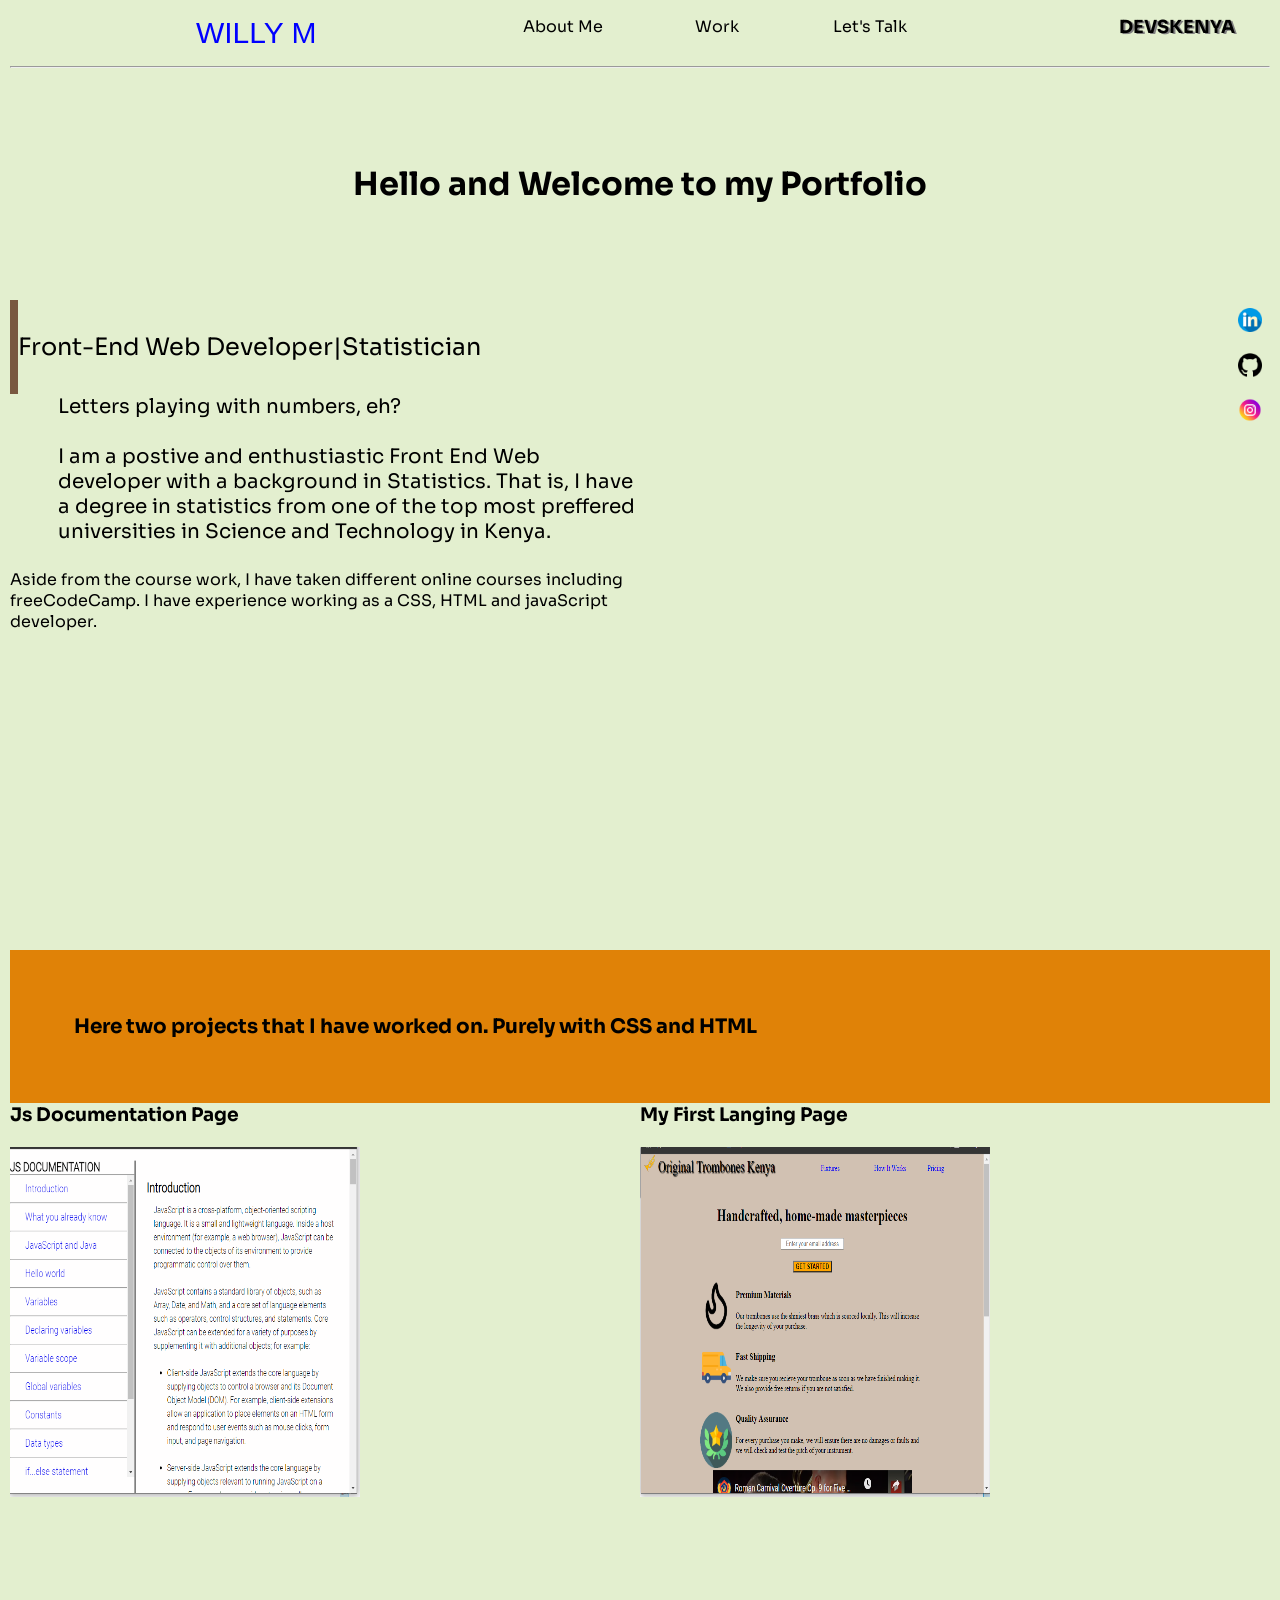
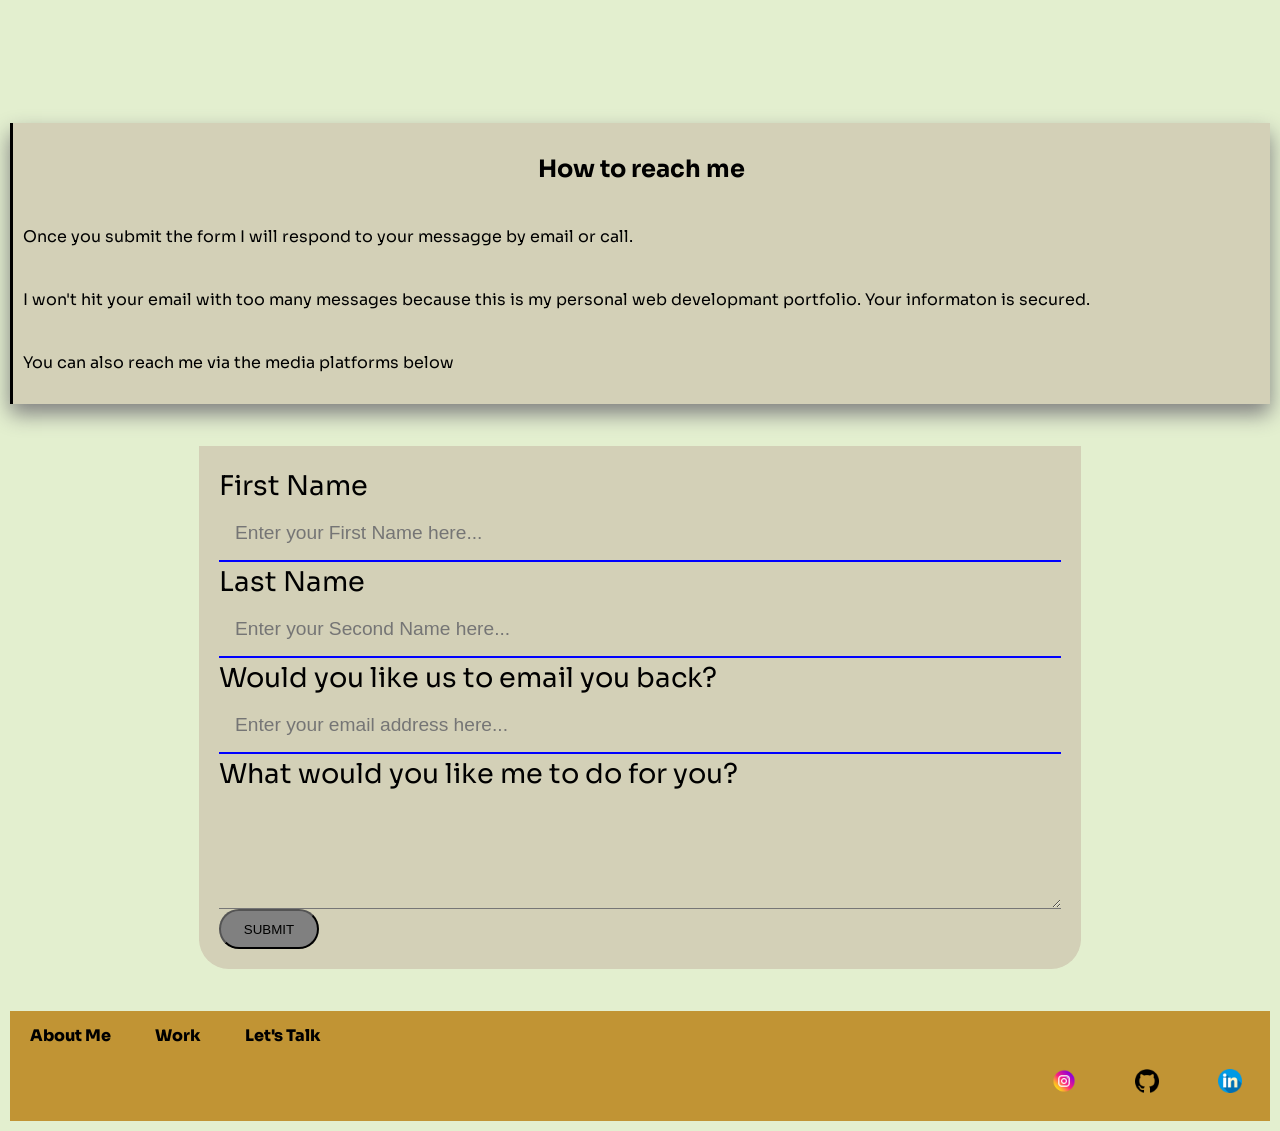
==== index.html @ 93f7175e "changed the margin of #pro" ====
<!DOCTYPE html>
<html lang="en">
<head>
    <meta charset="UTF-8">
    <meta http-equiv="X-UA-Compatible" content="IE=edge">
    <meta name="viewport" content="width=device-width, initial-scale=1.0">
    <title>Personal Portfolio</title>
    <link rel="stylesheet" href="stylind.css">
    <link rel="preconnect" href="https://fonts.googleapis.com">
<link rel="preconnect" href="https://fonts.gstatic.com" crossorigin>
<link href="https://fonts.googleapis.com/css2?family=Sora:wght@200&display=swap" rel="stylesheet">
</head>
<body>
    <div id="main-doc">
        <div id="welcome-section">
        <div id="header">
            <div id="header1">WILLY M</div>
           
            <a href="#welcome" id="header2" >About Me</a>
            <a href="#works" id="header3">Work</a>
            <a href="#letUsTalk" id="header4">Let's Talk</a>
           
            <div id="header5">DEVSKENYA</div>
        </div>
        <hr>
        <div  id="welcome">
        <h1>Hello and Welcome to my Portfolio</h1>    
        </div>

        <div id="container">
            <div id="aboutMe">
                <p id="name">Front-End Web Developer|Statistician</p>
                <p id="me">Letters playing with numbers, eh? <br> <br>
                I am a postive and enthustiastic Front End Web developer with a background in Statistics. That is, I have a degree in statistics from one of the top most preffered universities in Science and Technology in Kenya.

                <br>
                <br>
                   <p>Aside from the course work, I have taken different online courses including freeCodeCamp. I have experience working as a CSS, HTML and javaScript developer.</p>
                </p>
            </div>
            <div id="contactsEmojis" dir="rtl">
                <a href="www.linkedin.com/in/willy-devskenya-b18477226" target="_blank">
                    <img src="linkedin.png" alt="">
                </a>
                
                <br>
                <a href="https://github.com/willyChrisKe/porfolio" target="_blank">
                    <img src="github-logo.png" alt="">
                </a>
                <br>
                <a href="https://www.instagram.com/will.ycris/" target="_blank">
                    <img src="instagram.png" alt="">
                </a>
            </div>
        </div>
    </div>
    
    <div id="works">
        <p style="background-color: rgb(224, 130, 7);"
        id="pro">Here two projects that I have worked on. Purely with CSS and HTML</p>
        <div id="projects">
            <div id="project1">
                <h3 id="project-tile">Js Documentation Page</h3>
                <br>
                <a href="https://codepen.io/Chriske/pen/OJxyEEy">
                    <img src="documentation.png" alt="">
                </a>
            </div>
            <div id="project2">
                <h3 id="project-tile">My First Langing Page</h3>
                <br>
                <a href="https://codepen.io/Chriske/pen/dyVozqj">
                    <img src="landing.png" alt="">
                </a>
            </div>
            
        </div>
        <br>
        <!--Form inputs-->
        <div class="contactUs">

            <div id="what">
                <h2 style="text-align: center;">How to reach me</h2>
                <p>
                    Once you submit the form I will respond to your messagge by email or call. <br> <br>
                    I won't hit your email with too many messages because this is my personal web developmant portfolio. Your informaton is secured. <br> <br>
                    You can also reach me via the media platforms below
                </p>
            </div>
            
        </div>

        <br> <br>
        <div id="formpart">
            <form action="https://formsubmit.co/willykitheka2018@gmail.com" method="POST">
               <label for="name">
                   First Name
                <input type="text" id="fname" name="First-name" placeholder="Enter your First Name here..." required> 
               </label>
               <label for="lname">Last Name
                 <input type="text" id="lname" name="Second-Name" placeholder="Enter your Second Name here..." required>
               </label>
               <label for="email">
                   Would you like us to email you back?
                   <input type="email" name="Email" id="email" placeholder="Enter your email address here..." required> 
               </label>
               <label for="subject">
                <input type="hidden" id="subject" name="_subject" value="New Email!">
               </label>

               <label for="massage">
                   What would you like me to do for you?
                   <textarea name="Massage" id="massage" cols="30" rows="5" placeholder="Write your message here..." required>
                       
                   </textarea>
               </label>
               <label for="autoresponse">
                <input type="hidden" name="_autoresponse" value="I have received your email.
                
                I will respond back shortly.
                
                Thank you ">
               </label>
               <button type="submit">SUBMIT</button>
            </form>
        </div>
        <br> <br>
        <footer>
            <div>
                <a href="#welcome" id="header2">About Me</a>
                <a href="#works" id="header3">Work</a>
                <a href="#letUsTalk" id="header4">Let's Talk</a>
            </div>
            <div id="contactsEmoji" dir="rtl">
                <a href="www.linkedin.com/in/willy-devskenya-b18477226" target="_blank">
                    <img src="linkedin.png" alt="">
                </a>
            
                <a href="https://github.com/willyChrisKe/porfolio" target="_blank">
                    <img src="github-logo.png" alt="">
                </a>
                <a href="https://www.instagram.com/will.ycris/" target="">
                    <img src="instagram.png" alt="">
                </a>
            </div>
        </footer>
    </div>
</div>
</body>
</html>
---- stylind.css ----
*{
    box-sizing: border-box;
    margin: 0;
}
html body{
    background-color: #e3efcf;
    margin: 0px 10px;
    font-family: 'Sora', sans-serif;
}
#main-doc{
  background-color: #e3efcf;
}
#welcome-section{
    height: 100vh;
}
#header{
    display: grid;
    grid-template-columns: repeat(8,1fr);
    padding: 1rem;
    justify-items: center;
    font-size: 16px;
}
#header a{
    text-decoration: none;
    color: black;
}

/*Styling the links*/
 #header a:hover{
  font-size: 20px;
  border-bottom-style:solid;
  border-bottom-width: 5px;
  border-bottom-color: #42443e;
}


#header1{
    grid-column: 1/4;
    font-family: 'Roboto', sans-serif;
    color: blue;
    font-size: 30px;
}
#header2{
    grid-column: 4/5;
}

#header3{
    grid-column: 5/6;
}
#header4{
    grid-column: 6/7;
}
#header5{
    grid-column: 8/-1;
    text-shadow: 2px 1px gray;
    font-weight: bolder;
    font-size: large;
}
/*styling the main body part, this contains the image amd the description of myself*/
#container{
    display: grid;
    grid-template-columns: repeat(auto-fit, minmax(100px,1fr));
}

#welcome{
  font-weight: 800;
  text-align: center;
  padding: 6rem 0;
}

#name{
    font-size: x-large;
    padding: 2rem 0;
    border-left-style: solid;
    border-left-width: 0.5rem;
    border-left-color: rgb(121, 88, 64);
}

#me{
    font-size: 20px;
    padding-left: 3rem;
}

#contactsEmojis img{
    height: 40px;
    width: 40px;
    padding: 8px;
}
#pro{
    margin-top: 2rem;
}


#works > p{
  padding: 4rem;
  text-align: left;
  font-weight: 700;
  font-size: 20px;
  margin-top: 50px;
}

#projects{
    display: grid;
    grid-template-columns: repeat(auto-fit, minmax(300px, 1fr));
    margin-bottom: 200px;
    margin-left: 0px;
    padding-left: 0px;
}
#projects img{
   width: 350px;
   height: 350px;
}
 .contactUs{
     display: grid;
     grid-template-columns: repeat(auto-fit, minmax(280px,1fr));
     box-shadow: 0px 10px 20px gray;
     gap: 20px;
     background-color: #d3d0b7;
     white-space: pre-line;
 }
#what{
    padding: 10px;
    border-left: solid;
}
.contactUs > p{
  padding: 20px 0px;
  text-align: left;
}


form{
    display: flex;
    flex-direction: column;
    font-size: 1.7rem;
    line-height: 40px;
    width: 70%;
    margin: auto;
    background-color: #d3d0b7;
    border-bottom-left-radius: 30px;
    border-bottom-right-radius: 30px;
    padding: 20px;
}
form input{
    display: block;
    padding: 1rem;
    font-size: 1.2rem;
    border-style: none;
    border-bottom-style: solid;
    border-bottom-color: blue;
    background-color: transparent;
    color: blue;
    width: 100%;
}
form textarea{
    display: block;
    border-style: none;
    border-bottom-style: solid;
    background-color: transparent;
    width: 100%;
    font-size: 1.2rem;
}


#formpart button{
    background-color: gray;
    width: 100px;
    height: 40px;
    border-radius: 20px;

}



#contactsEmoji img{
    height: 40px;
    width: 40px;
    padding: 8px;
}



footer{
    height: auto;
    line-height: 50px;
    background-color: #c19434;
}
footer a:link{
    text-decoration: none;
    color:black;
    padding: 20px;
    font-weight: 900;
}
footer a:hover{
    background-color: #e3efcf;
    border-radius: 30px;
}

@media only screen and (max-width:800px){
    #contactsEmojis{
        display: none;
    }
    #welcome{
        font-size: 10px;
    }
    #projects{
        width: 50%;
         margin: auto;
     }
     #weclome-section{
         height: 100vh;
     }
  }


  /*small screens*/
  @media only screen and (max-width:500px){
    
    #main-doc{
        background-color: transparent;
      }
    #weclome-section{
        height: 100vh;
    }
    #header{
        display: flex;
        flex-flow: column;
        padding: 0;
        justify-items: center;
        font-size: 16px;
    }
    #header div{
        padding: 1rem;
    }
    #header div a{
        padding:10px 20px;
        float: right;
    }
    #contactsEmojis{
        display: none;
    }

    #works> p{
        padding: 0rem;
        font-weight: 700;
        font-size: 20px;
      }
      #welcome{
          padding: 2rem 0;
      }
      #header1{
          text-align: center;
      }
      #me{
        font-size: 16px;
        padding-left: 0;
        margin: 20px 0;
    }
    #projects{
       width: 50%;
        margin: auto;
    }
    #projects img{
        width: 280px;
        height: 280px;
     }
     form{
        width:100%;
        font-size: 1.6rem;
        padding: 0;
     }
    
    }
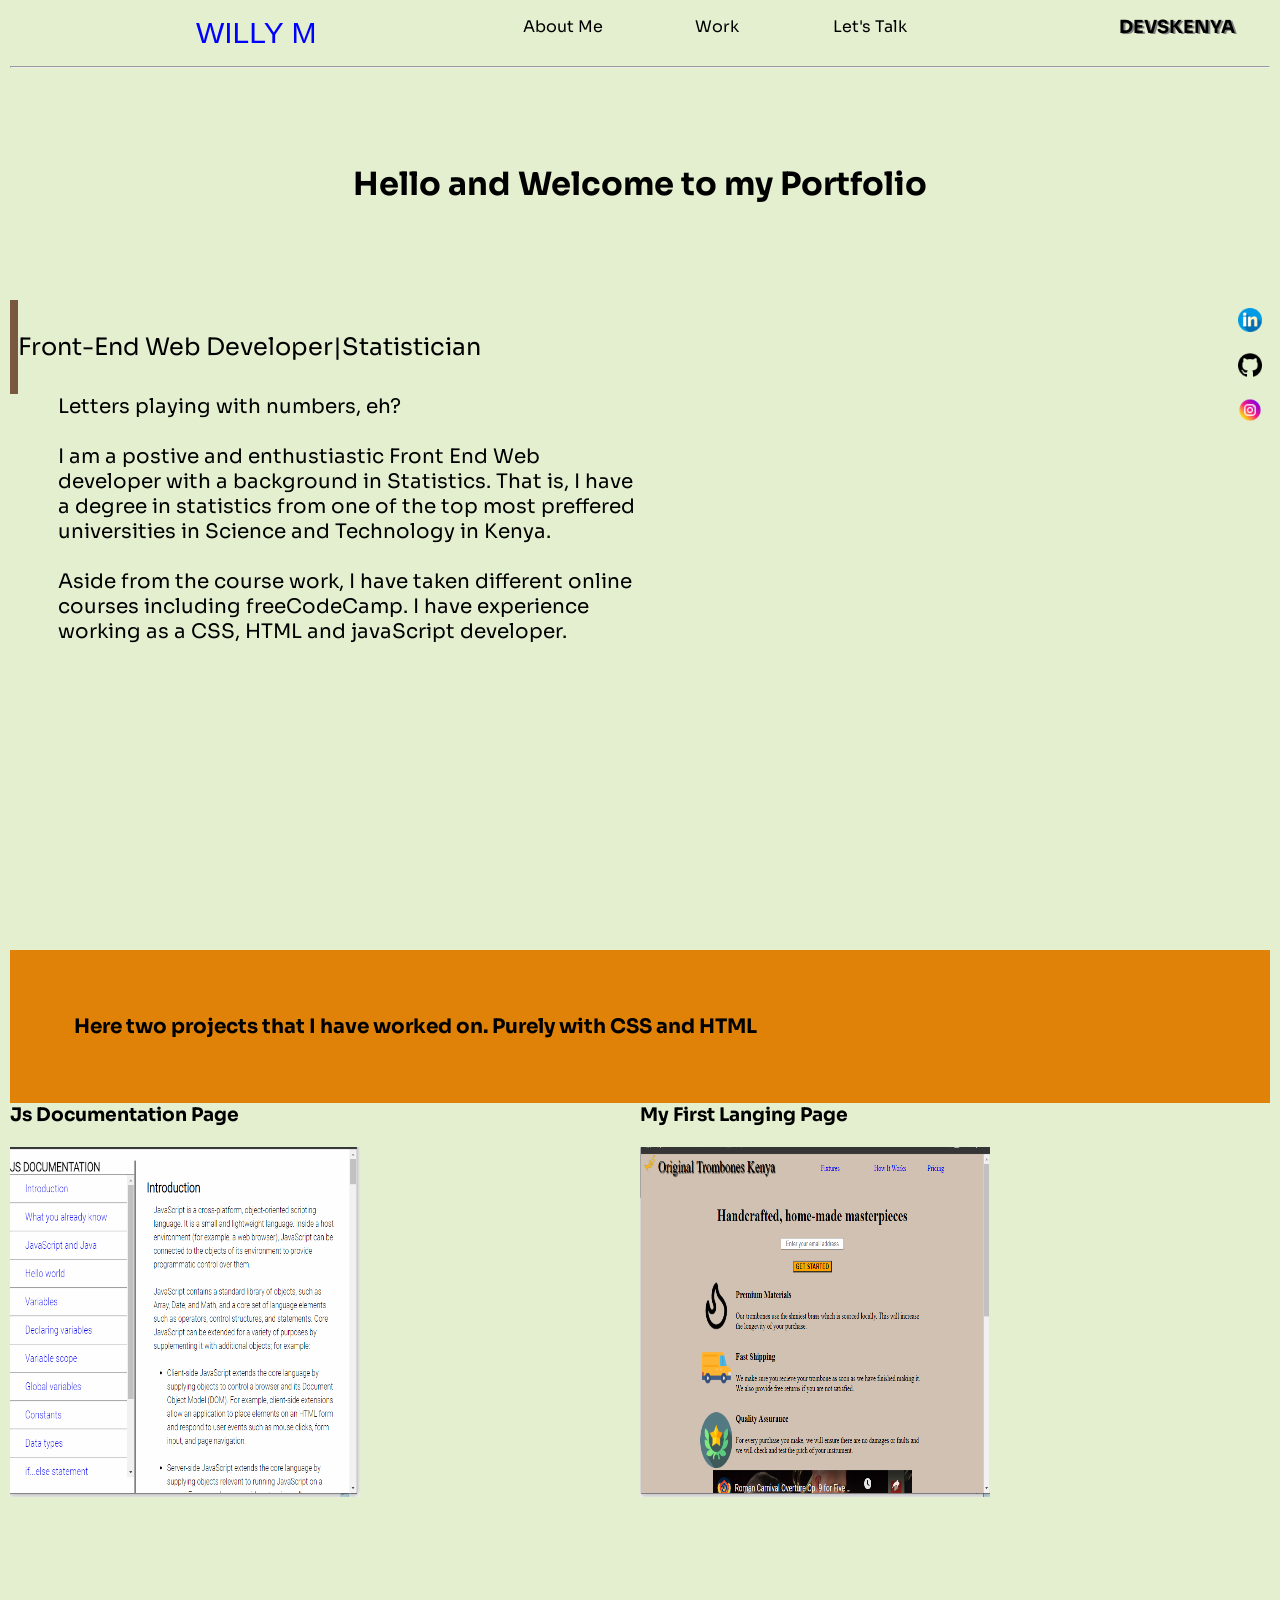
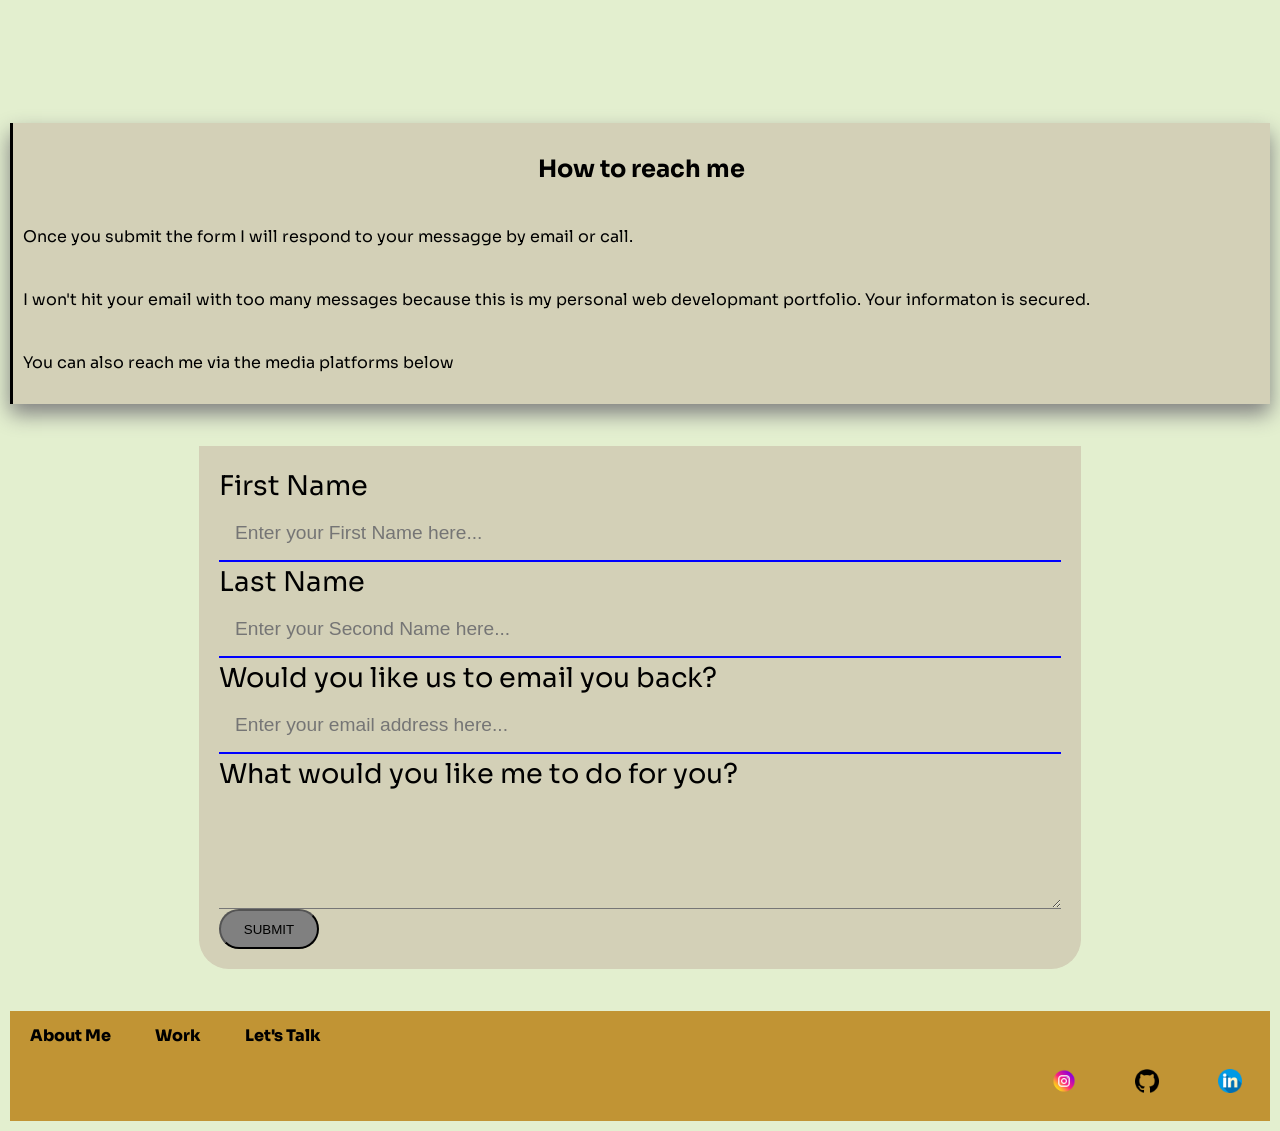
==== commit 9d292253: "changed name attribute elements" ====
--- a/index.html
+++ b/index.html
@@ -32,10 +32,10 @@
                 <p id="name">Front-End Web Developer|Statistician</p>
                 <p id="me">Letters playing with numbers, eh? <br> <br>
                 I am a postive and enthustiastic Front End Web developer with a background in Statistics. That is, I have a degree in statistics from one of the top most preffered universities in Science and Technology in Kenya.
-
+                 
                 <br>
                 <br>
-                   <p>Aside from the course work, I have taken different online courses including freeCodeCamp. I have experience working as a CSS, HTML and javaScript developer.</p>
+                Aside from the course work, I have taken different online courses including freeCodeCamp. I have experience working as a CSS, HTML and javaScript developer.
                 </p>
             </div>
             <div id="contactsEmojis" dir="rtl">
--- a/stylind.css
+++ b/stylind.css
@@ -87,7 +87,7 @@
     padding: 8px;
 }
 #pro{
-    margin-top: 2rem;
+    margin-top: 50px;
 }
 
 
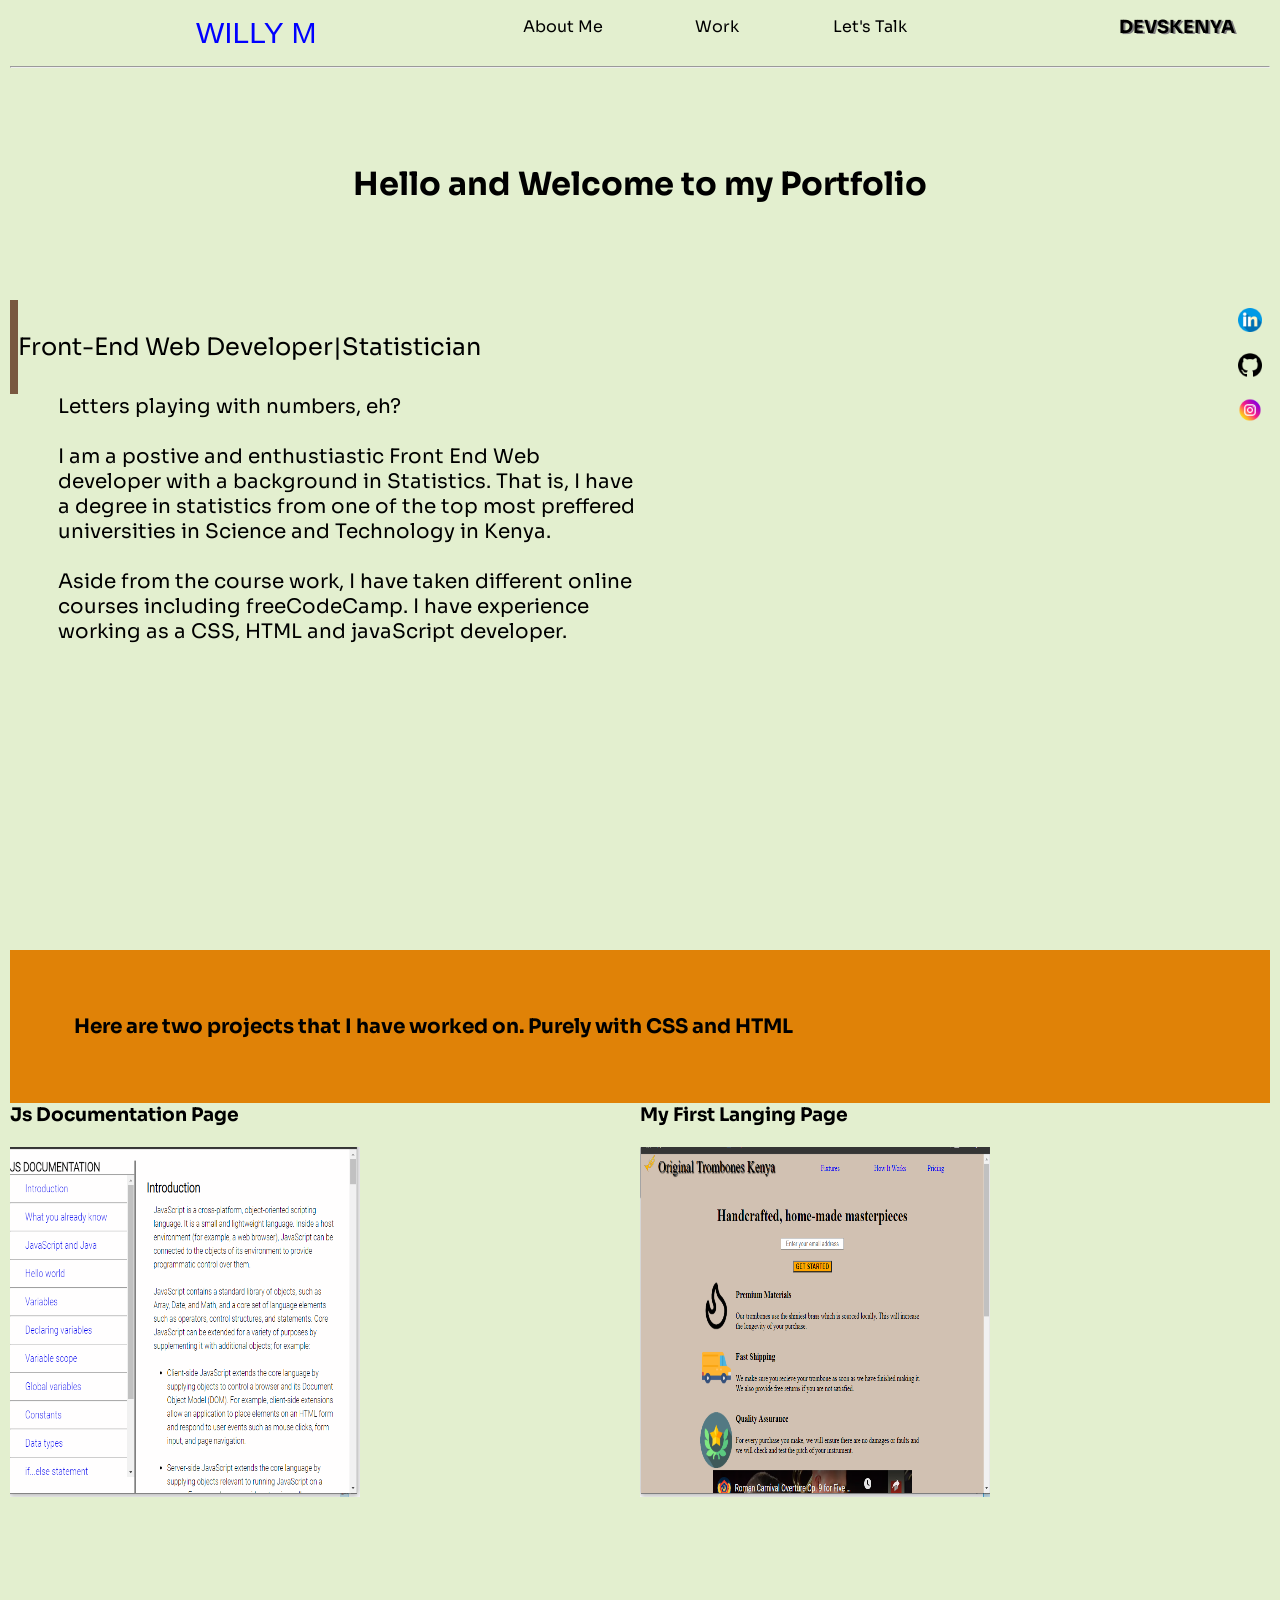
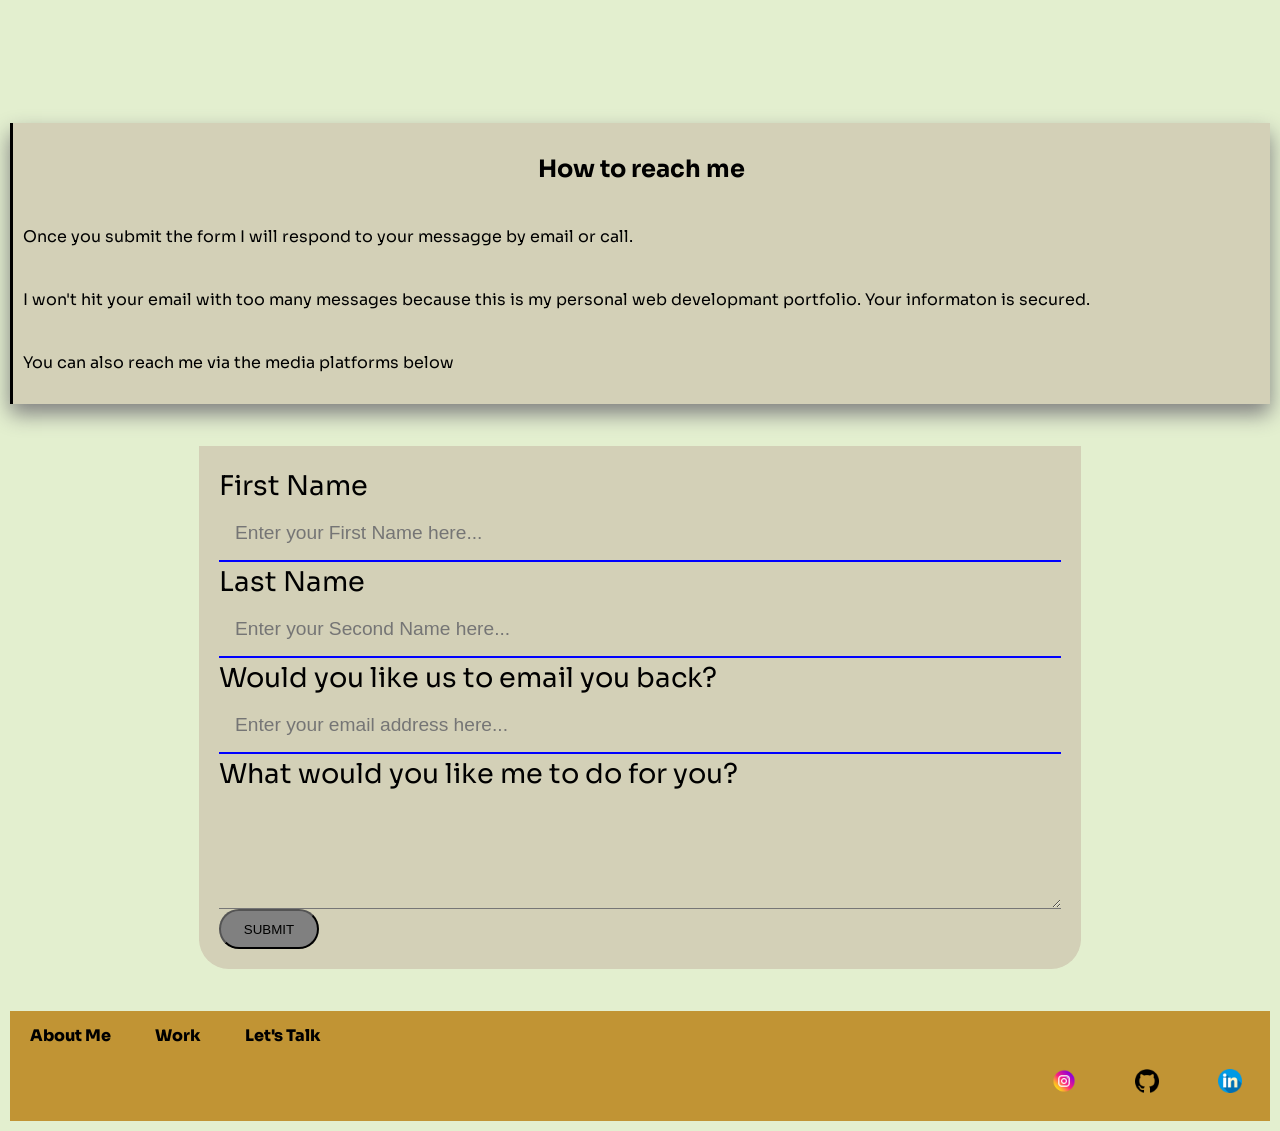
==== commit 0b12ccb3: "s" ====
--- a/index.html
+++ b/index.html
@@ -57,7 +57,7 @@
     
     <div id="works">
         <p style="background-color: rgb(224, 130, 7);"
-        id="pro">Here two projects that I have worked on. Purely with CSS and HTML</p>
+        id="pro">Here are two projects that I have worked on. Purely with CSS and HTML</p>
         <div id="projects">
             <div id="project1">
                 <h3 id="project-tile">Js Documentation Page</h3>
--- a/stylind.css
+++ b/stylind.css
@@ -271,4 +271,9 @@
     
     }
    
-  +  @media only screen and (max-width:350px){
+      #projects img{
+        width: 200px;
+        height: 200px;
+      }
+  }
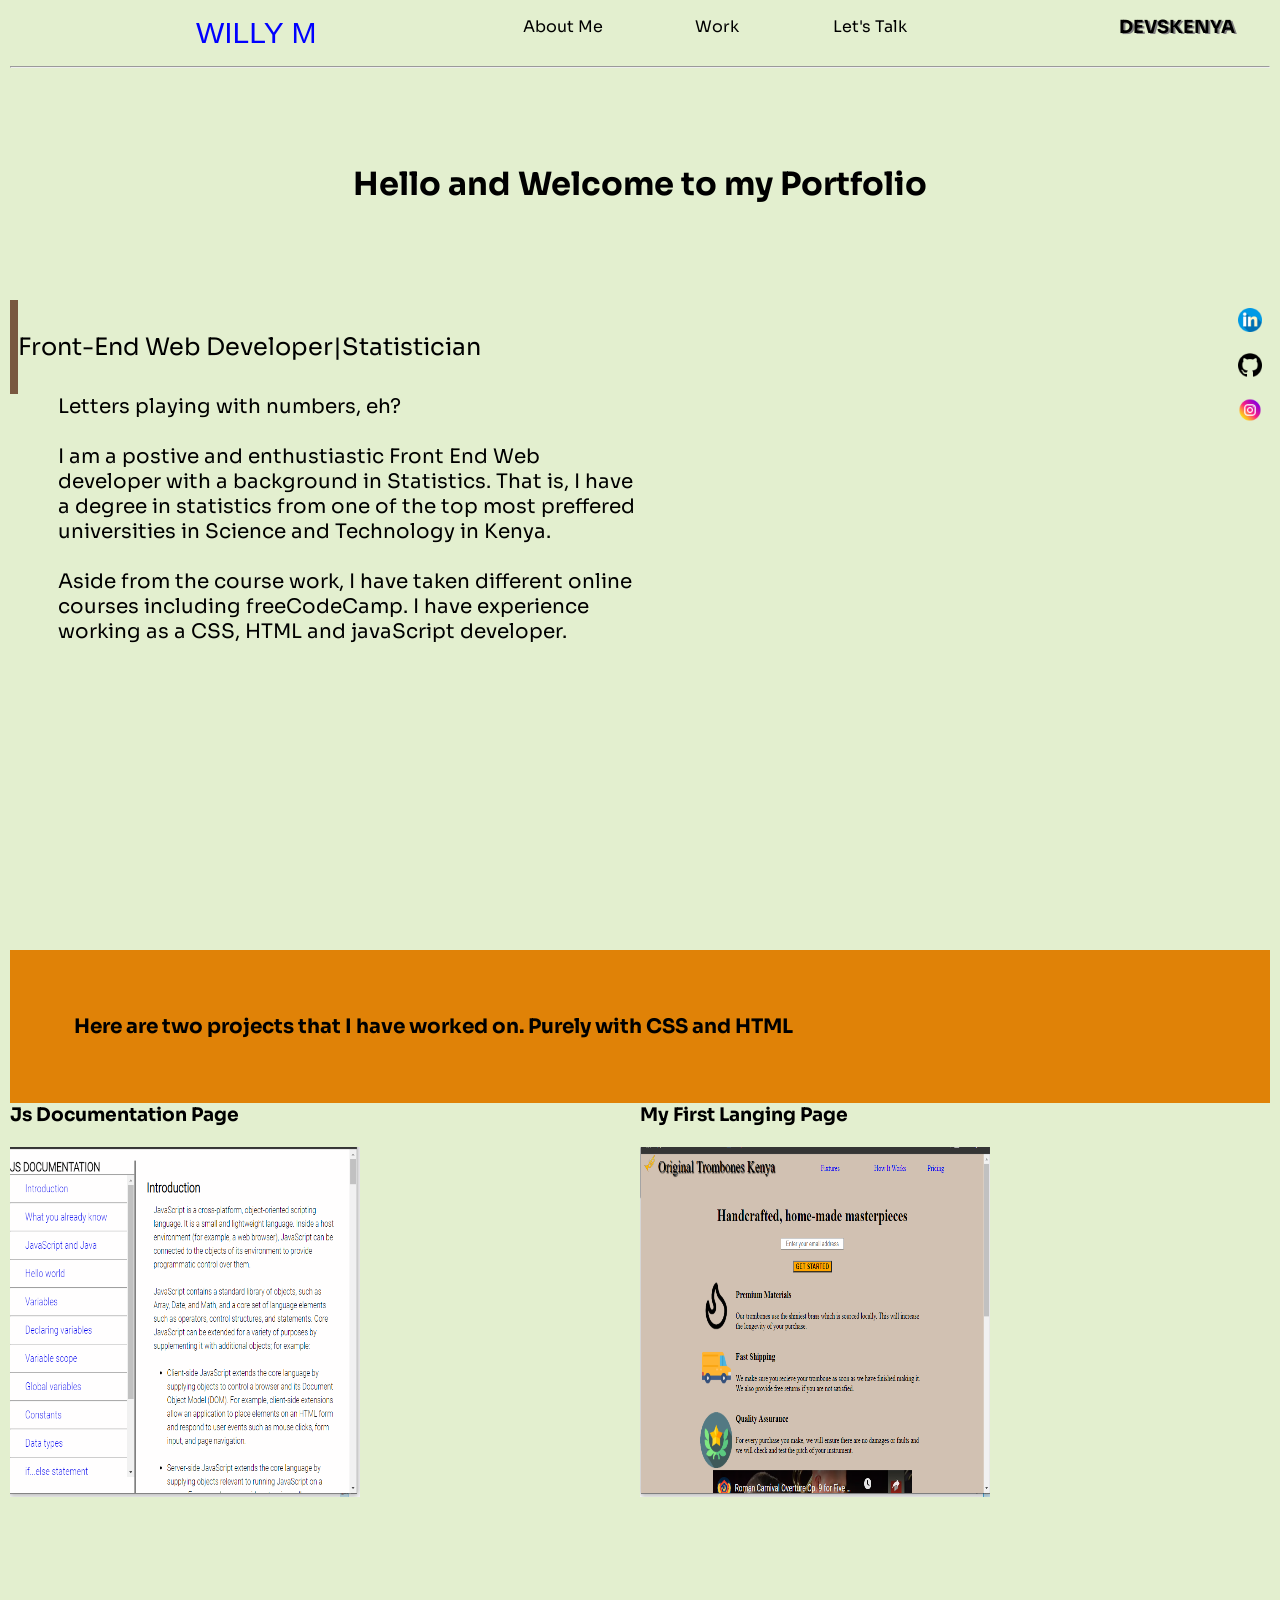
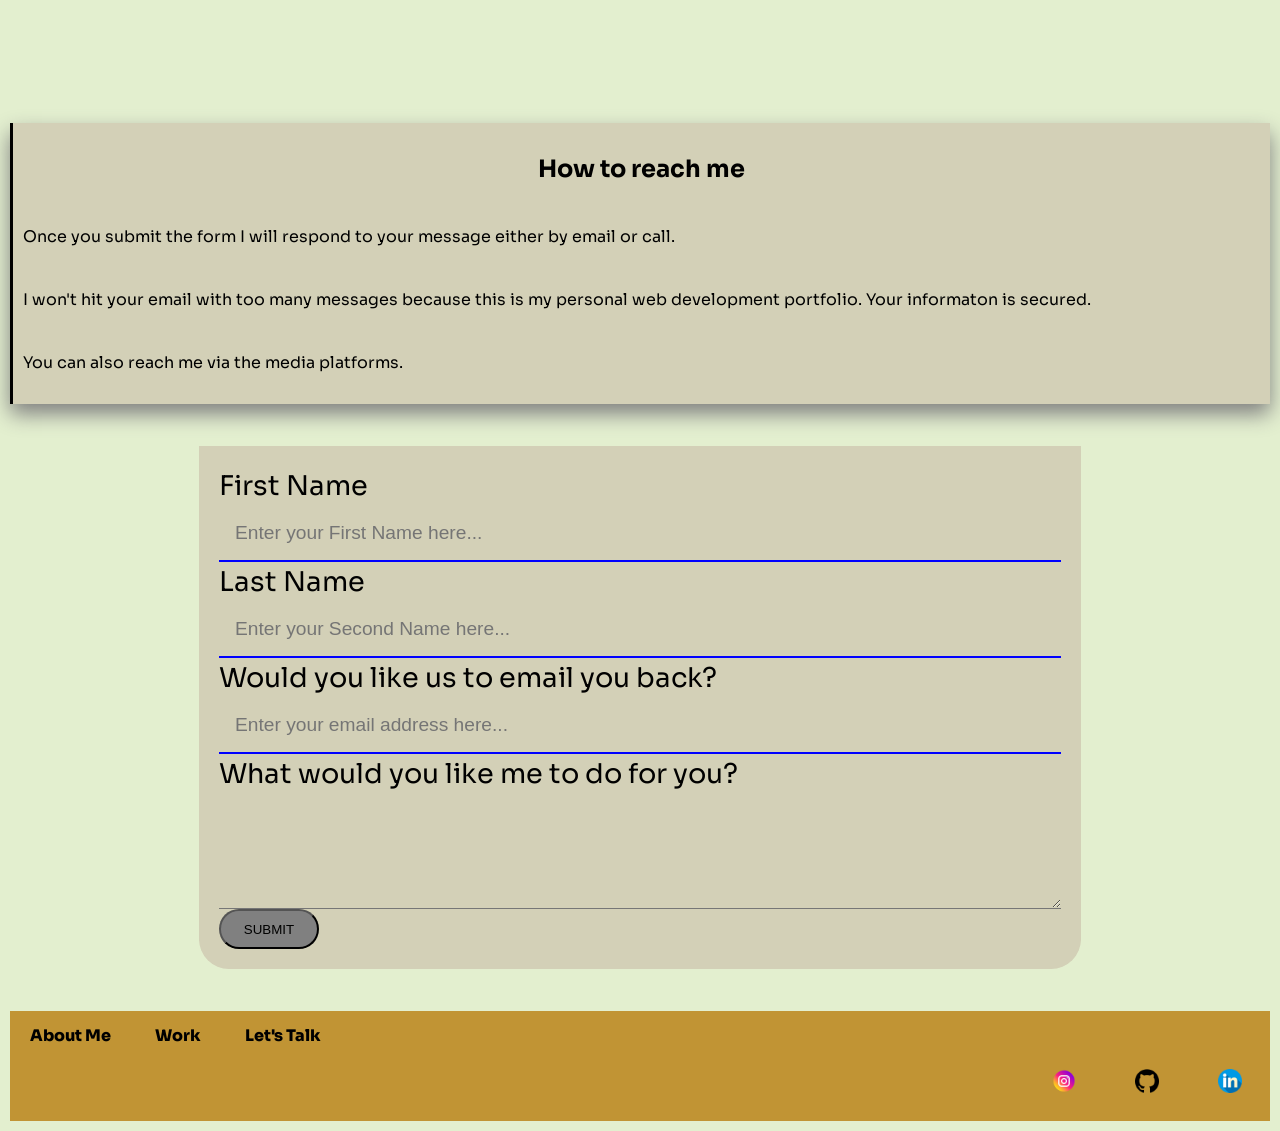
==== commit 5c579554: "d" ====
--- a/index.html
+++ b/index.html
@@ -82,9 +82,9 @@
             <div id="what">
                 <h2 style="text-align: center;">How to reach me</h2>
                 <p>
-                    Once you submit the form I will respond to your messagge by email or call. <br> <br>
-                    I won't hit your email with too many messages because this is my personal web developmant portfolio. Your informaton is secured. <br> <br>
-                    You can also reach me via the media platforms below
+                    Once you submit the form I will respond to your message either by email or call. <br> <br>
+                    I won't hit your email with too many messages because this is my personal web development portfolio. Your informaton is secured. <br> <br>
+                    You can also reach me via the media platforms.
                 </p>
             </div>
             
--- a/stylind.css
+++ b/stylind.css
@@ -101,7 +101,7 @@
 
 #projects{
     display: grid;
-    grid-template-columns: repeat(auto-fit, minmax(300px, 1fr));
+    grid-template-columns: repeat(auto-fit, minmax(280px, 1fr));
     margin-bottom: 200px;
     margin-left: 0px;
     padding-left: 0px;
@@ -255,10 +255,6 @@
         padding-left: 0;
         margin: 20px 0;
     }
-    #projects{
-       width: 50%;
-        margin: auto;
-    }
     #projects img{
         width: 280px;
         height: 280px;
@@ -272,8 +268,24 @@
     }
    
   @media only screen and (max-width:350px){
+      #projects{
+        margin: 0;
+        padding: 0;
+      }
       #projects img{
         width: 200px;
         height: 200px;
       }
+      
+form{
+    font-size: 1.2rem;
+    line-height: 40px;
+}
+form input{
+    font-size: 1.1rem;
+}
+form textarea{
+    font-size: 1.1rem;
+}
+
   }
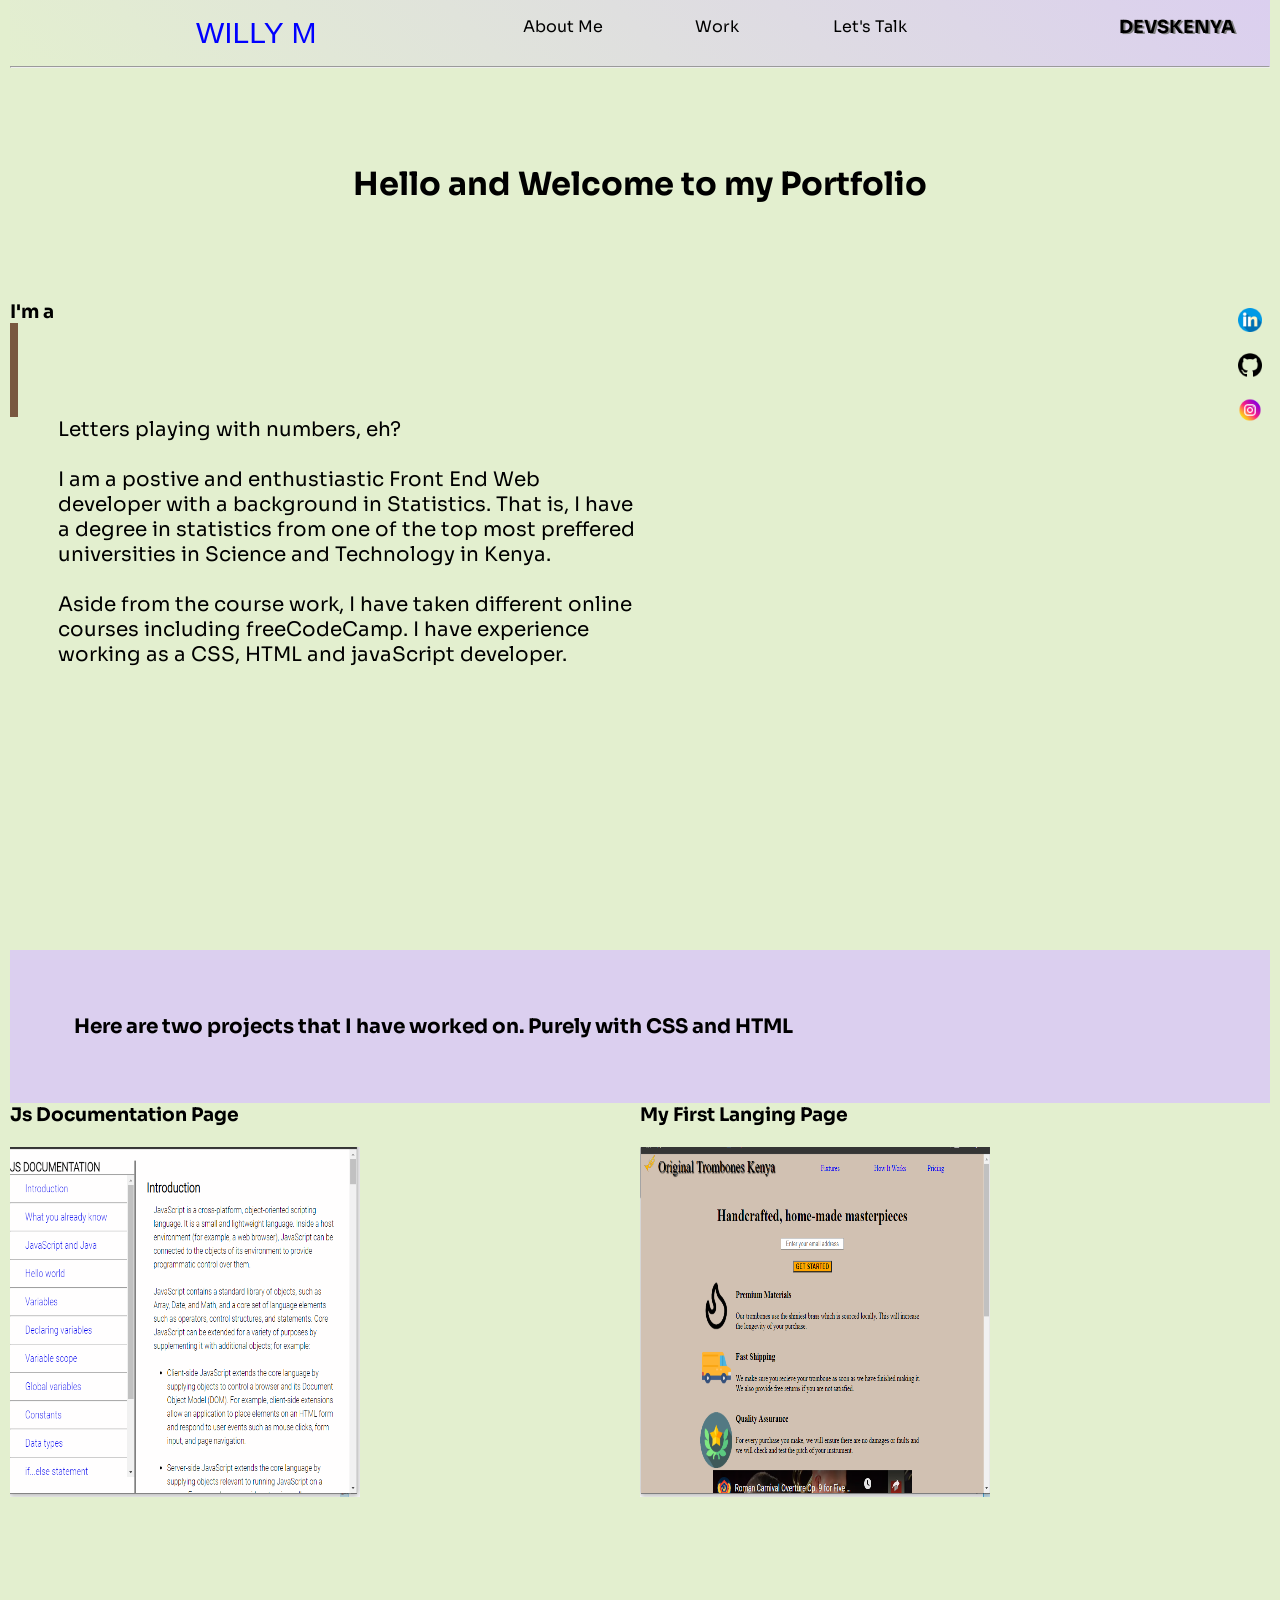
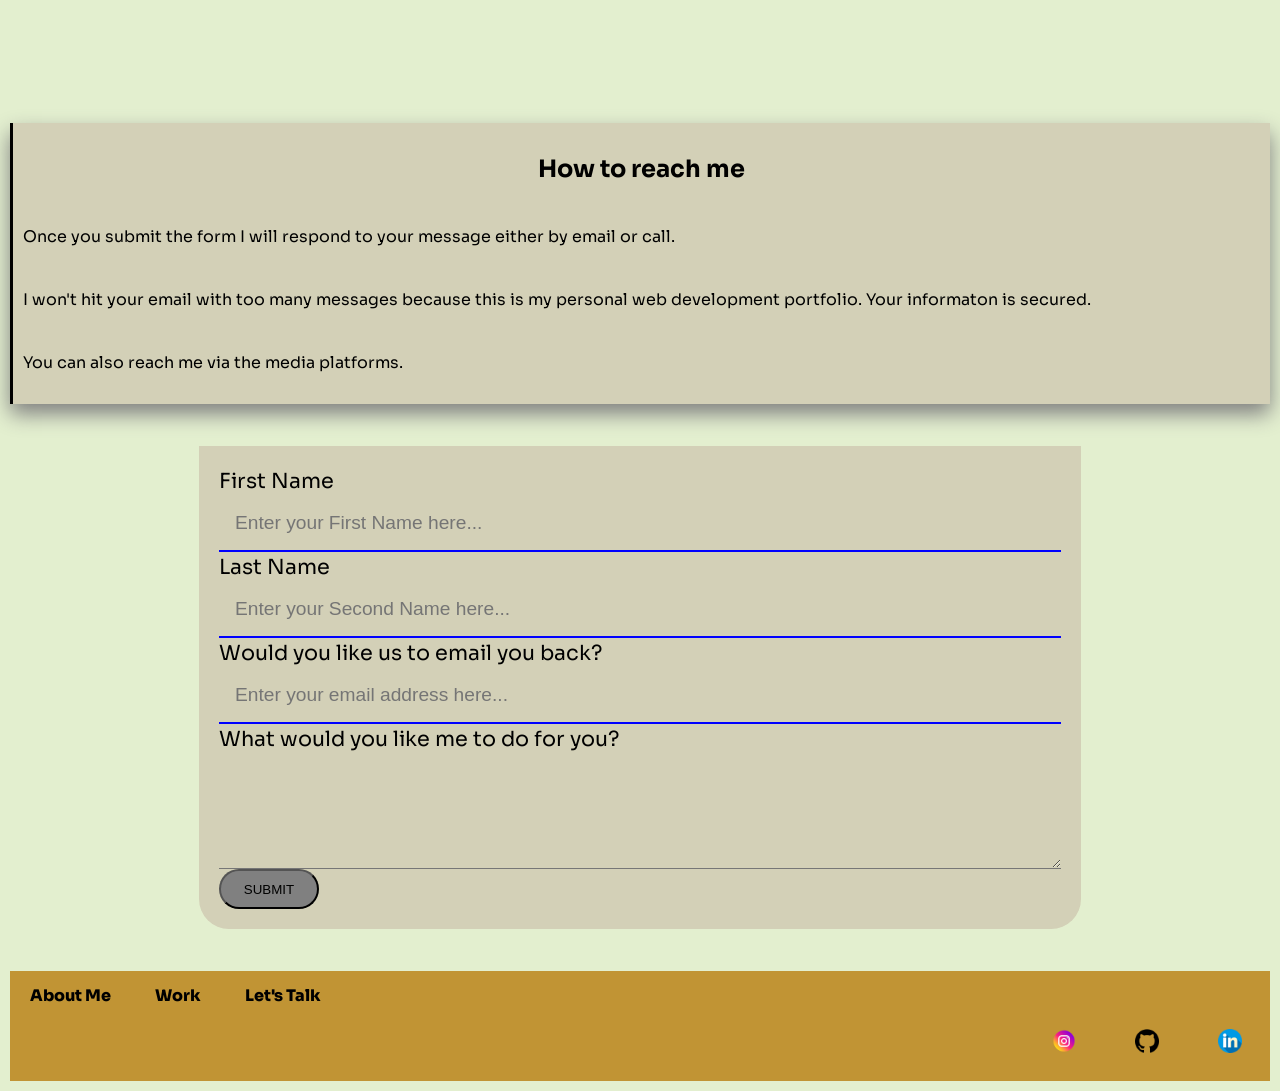
==== commit a7b73be6: "animation" ====
--- a/index.html
+++ b/index.html
@@ -8,7 +8,7 @@
     <link rel="stylesheet" href="stylind.css">
     <link rel="preconnect" href="https://fonts.googleapis.com">
 <link rel="preconnect" href="https://fonts.gstatic.com" crossorigin>
-<link href="https://fonts.googleapis.com/css2?family=Sora:wght@200&display=swap" rel="stylesheet">
+<link href="https://fonts.googleapis.com/css2?family=Sora:wght@300&display=swap" rel="stylesheet">
 </head>
 <body>
     <div id="main-doc">
@@ -29,6 +29,7 @@
 
         <div id="container">
             <div id="aboutMe">
+                 <h3>I'm a</h3>
                 <p id="name">Front-End Web Developer|Statistician</p>
                 <p id="me">Letters playing with numbers, eh? <br> <br>
                 I am a postive and enthustiastic Front End Web developer with a background in Statistics. That is, I have a degree in statistics from one of the top most preffered universities in Science and Technology in Kenya.
@@ -56,7 +57,7 @@
     </div>
     
     <div id="works">
-        <p style="background-color: rgb(224, 130, 7);"
+        <p style="background-color:  #DBCFEF;"
         id="pro">Here are two projects that I have worked on. Purely with CSS and HTML</p>
         <div id="projects">
             <div id="project1">
--- a/stylind.css
+++ b/stylind.css
@@ -19,6 +19,8 @@
     padding: 1rem;
     justify-items: center;
     font-size: 16px;
+        /*newly added*/
+        background: linear-gradient(45deg, #e3efcf, #DBCFEF);
 }
 #header a{
     text-decoration: none;
@@ -39,6 +41,7 @@
     font-family: 'Roboto', sans-serif;
     color: blue;
     font-size: 30px;
+
 }
 #header2{
     grid-column: 4/5;
@@ -74,6 +77,25 @@
     border-left-style: solid;
     border-left-width: 0.5rem;
     border-left-color: rgb(121, 88, 64);
+    position: relative;
+    width: max-content;
+    color: blue;
+}
+#name::before{
+  content: "";
+  position: absolute;
+  top: 0;
+  bottom: 0;
+  left: 0;
+  right: 0;
+  background-color: #e3efcf;
+  animation: type 2s steps(36) infinite;
+}
+
+@keyframes type {
+    to{
+        left: 100%;
+    }
 }
 
 #me{
@@ -131,8 +153,8 @@
 form{
     display: flex;
     flex-direction: column;
-    font-size: 1.7rem;
-    line-height: 40px;
+    font-size: 1.3rem;
+    line-height: 30px;
     width: 70%;
     margin: auto;
     background-color: #d3d0b7;
@@ -255,13 +277,18 @@
         padding-left: 0;
         margin: 20px 0;
     }
+
+    #projects{
+        margin: 0 2px;
+        padding: 0;
+      }
     #projects img{
         width: 280px;
         height: 280px;
      }
      form{
         width:100%;
-        font-size: 1.6rem;
+        font-size: 1.2rem;
         padding: 0;
      }
     
@@ -277,15 +304,5 @@
         height: 200px;
       }
       
-form{
-    font-size: 1.2rem;
-    line-height: 40px;
-}
-form input{
-    font-size: 1.1rem;
-}
-form textarea{
-    font-size: 1.1rem;
-}
 
   }
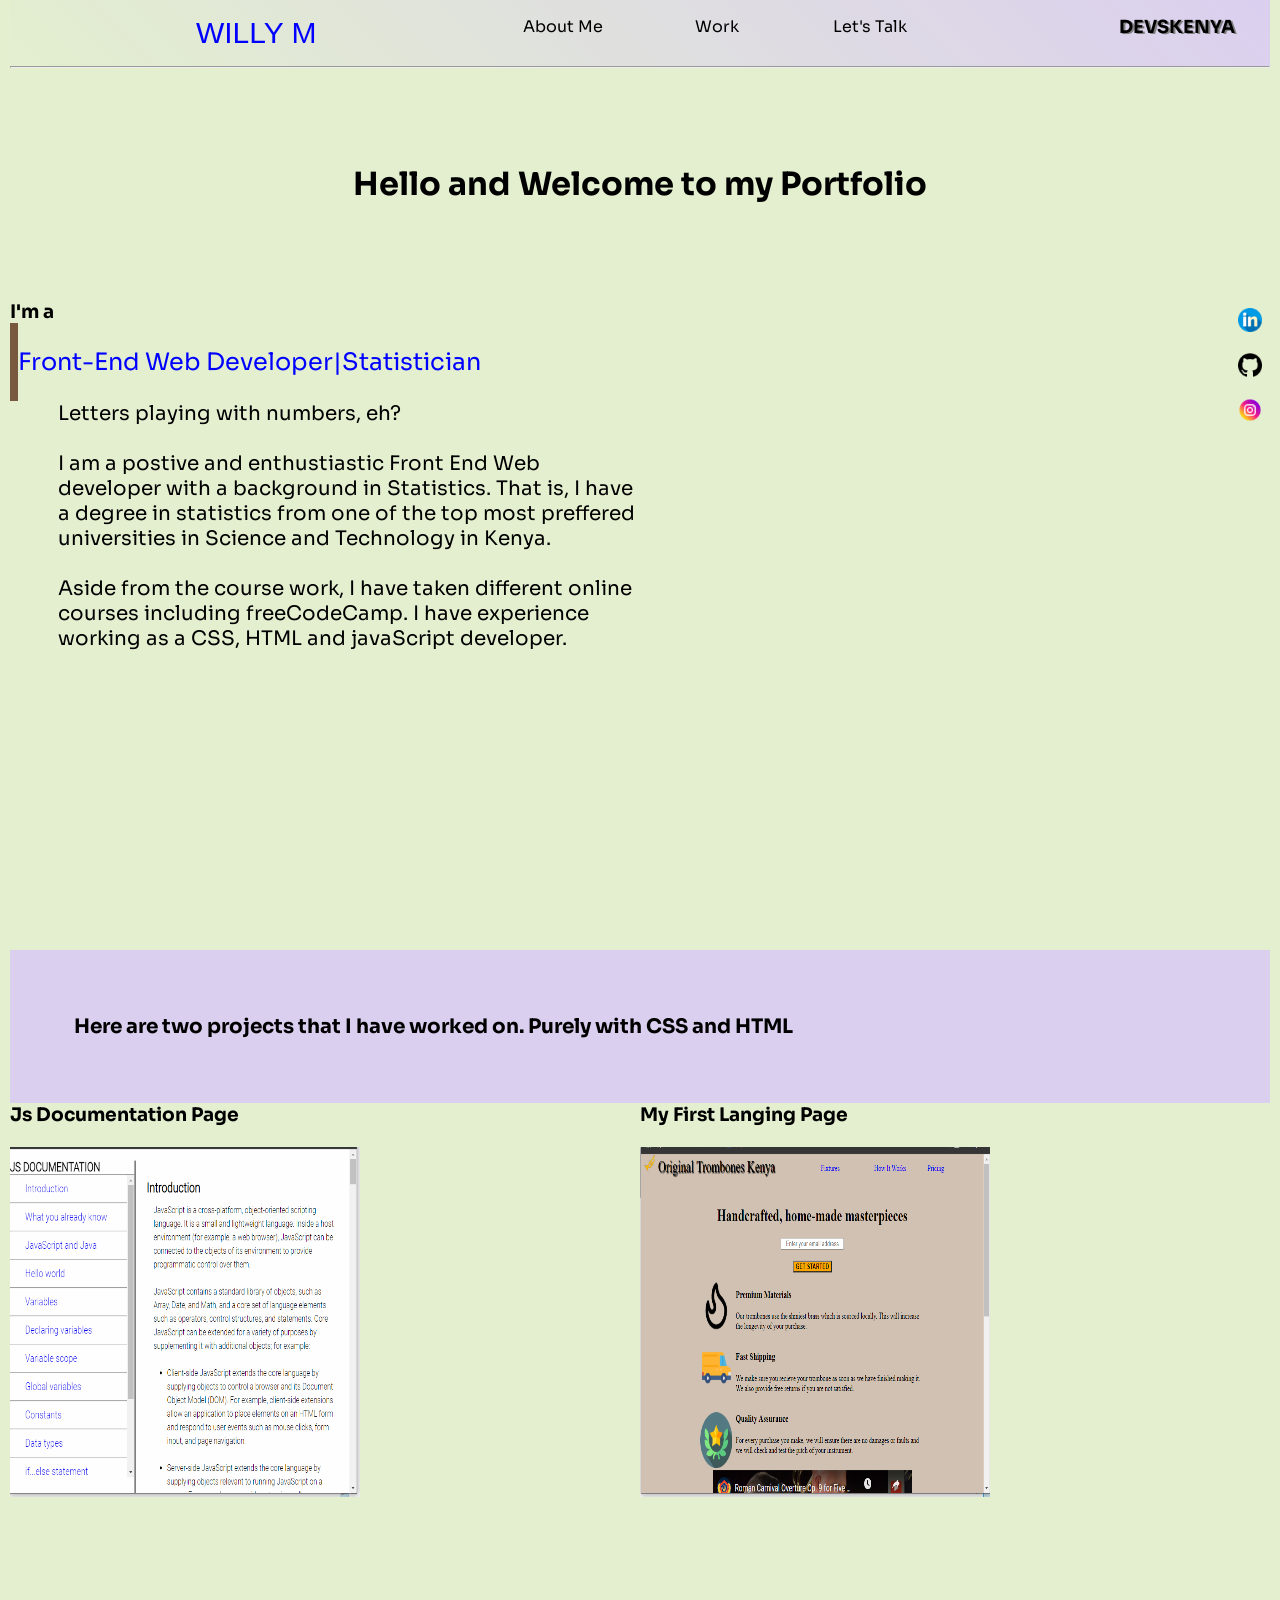
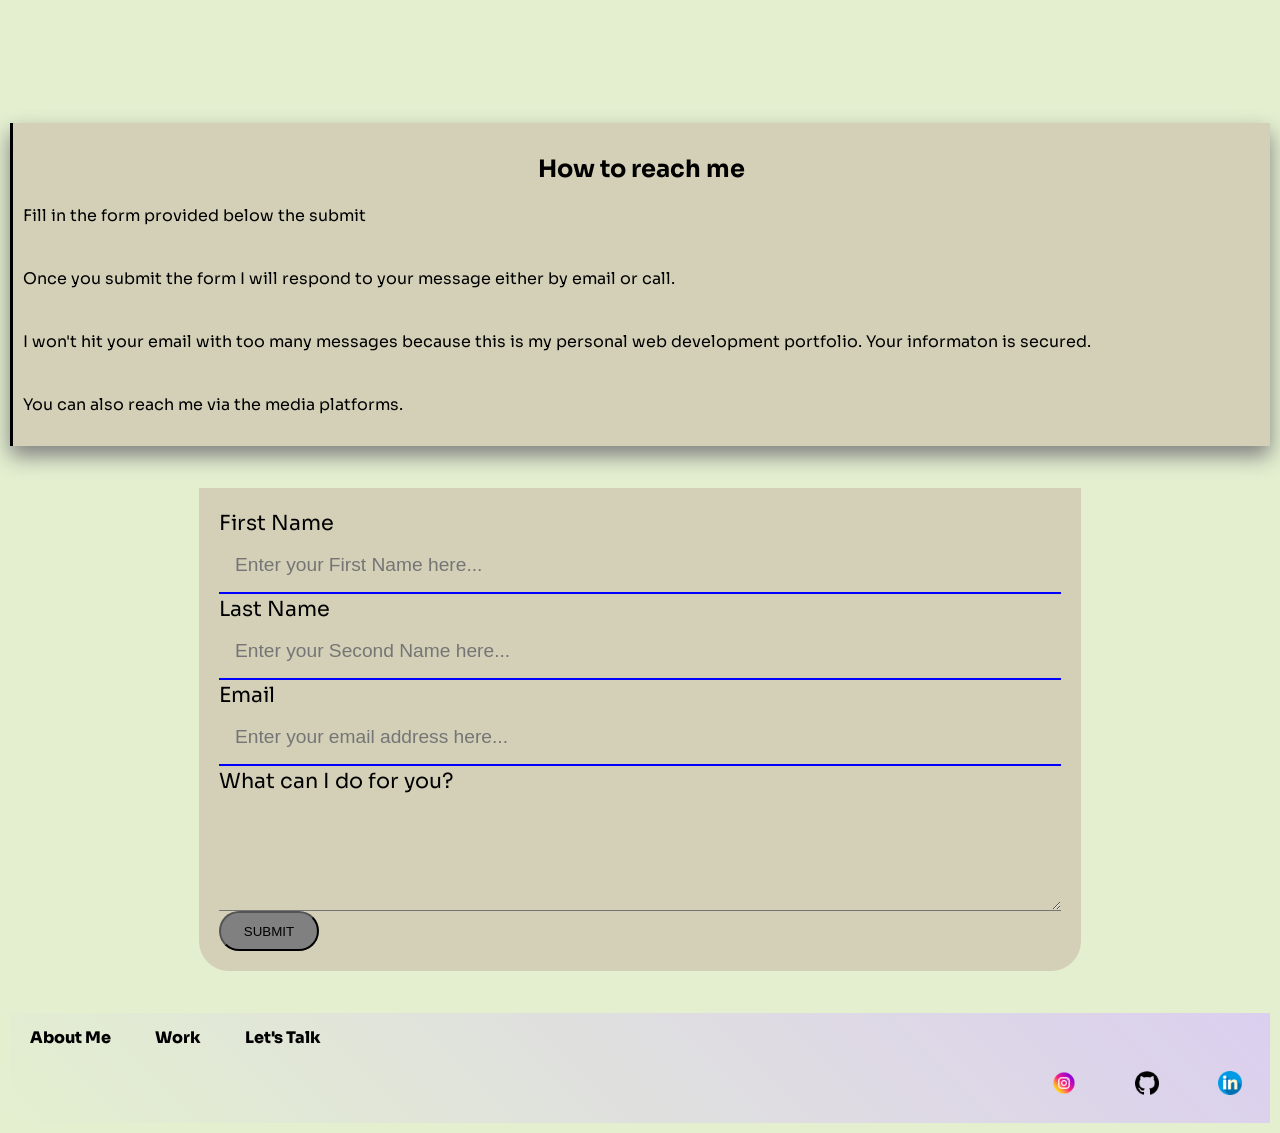
==== commit d03c1522: "form" ====
--- a/index.html
+++ b/index.html
@@ -82,6 +82,7 @@
 
             <div id="what">
                 <h2 style="text-align: center;">How to reach me</h2>
+                <p>Fill in the form provided below the submit</p>
                 <p>
                     Once you submit the form I will respond to your message either by email or call. <br> <br>
                     I won't hit your email with too many messages because this is my personal web development portfolio. Your informaton is secured. <br> <br>
@@ -102,7 +103,7 @@
                  <input type="text" id="lname" name="Second-Name" placeholder="Enter your Second Name here..." required>
                </label>
                <label for="email">
-                   Would you like us to email you back?
+                   Email
                    <input type="email" name="Email" id="email" placeholder="Enter your email address here..." required> 
                </label>
                <label for="subject">
@@ -110,7 +111,7 @@
                </label>
 
                <label for="massage">
-                   What would you like me to do for you?
+                   What can I do for you?
                    <textarea name="Massage" id="massage" cols="30" rows="5" placeholder="Write your message here..." required>
                        
                    </textarea>
--- a/stylind.css
+++ b/stylind.css
@@ -73,12 +73,11 @@
 
 #name{
     font-size: x-large;
-    padding: 2rem 0;
+    padding: 1.5rem 0;
     border-left-style: solid;
     border-left-width: 0.5rem;
     border-left-color: rgb(121, 88, 64);
     position: relative;
-    width: max-content;
     color: blue;
 }
 #name::before{
@@ -89,7 +88,7 @@
   left: 0;
   right: 0;
   background-color: #e3efcf;
-  animation: type 2s steps(36) infinite;
+  animation: type 2s steps(36) 3 forwards;
 }
 
 @keyframes type {
@@ -204,7 +203,7 @@
 footer{
     height: auto;
     line-height: 50px;
-    background-color: #c19434;
+    background: linear-gradient(45deg, #e3efcf, #DBCFEF);
 }
 footer a:link{
     text-decoration: none;
@@ -235,7 +234,7 @@
 
 
   /*small screens*/
-  @media only screen and (max-width:500px){
+  @media only screen and (max-width:550px){
     
     #main-doc{
         background-color: transparent;
@@ -291,6 +290,10 @@
         font-size: 1.2rem;
         padding: 0;
      }
+     #name{
+        font-size: 1.0rem;
+        white-space: nowrap;
+    }
     
     }
    
@@ -304,5 +307,8 @@
         height: 200px;
       }
       
-
+   #name{
+       font-size: 1.0rem;
+       white-space: nowrap;
+   }
   }
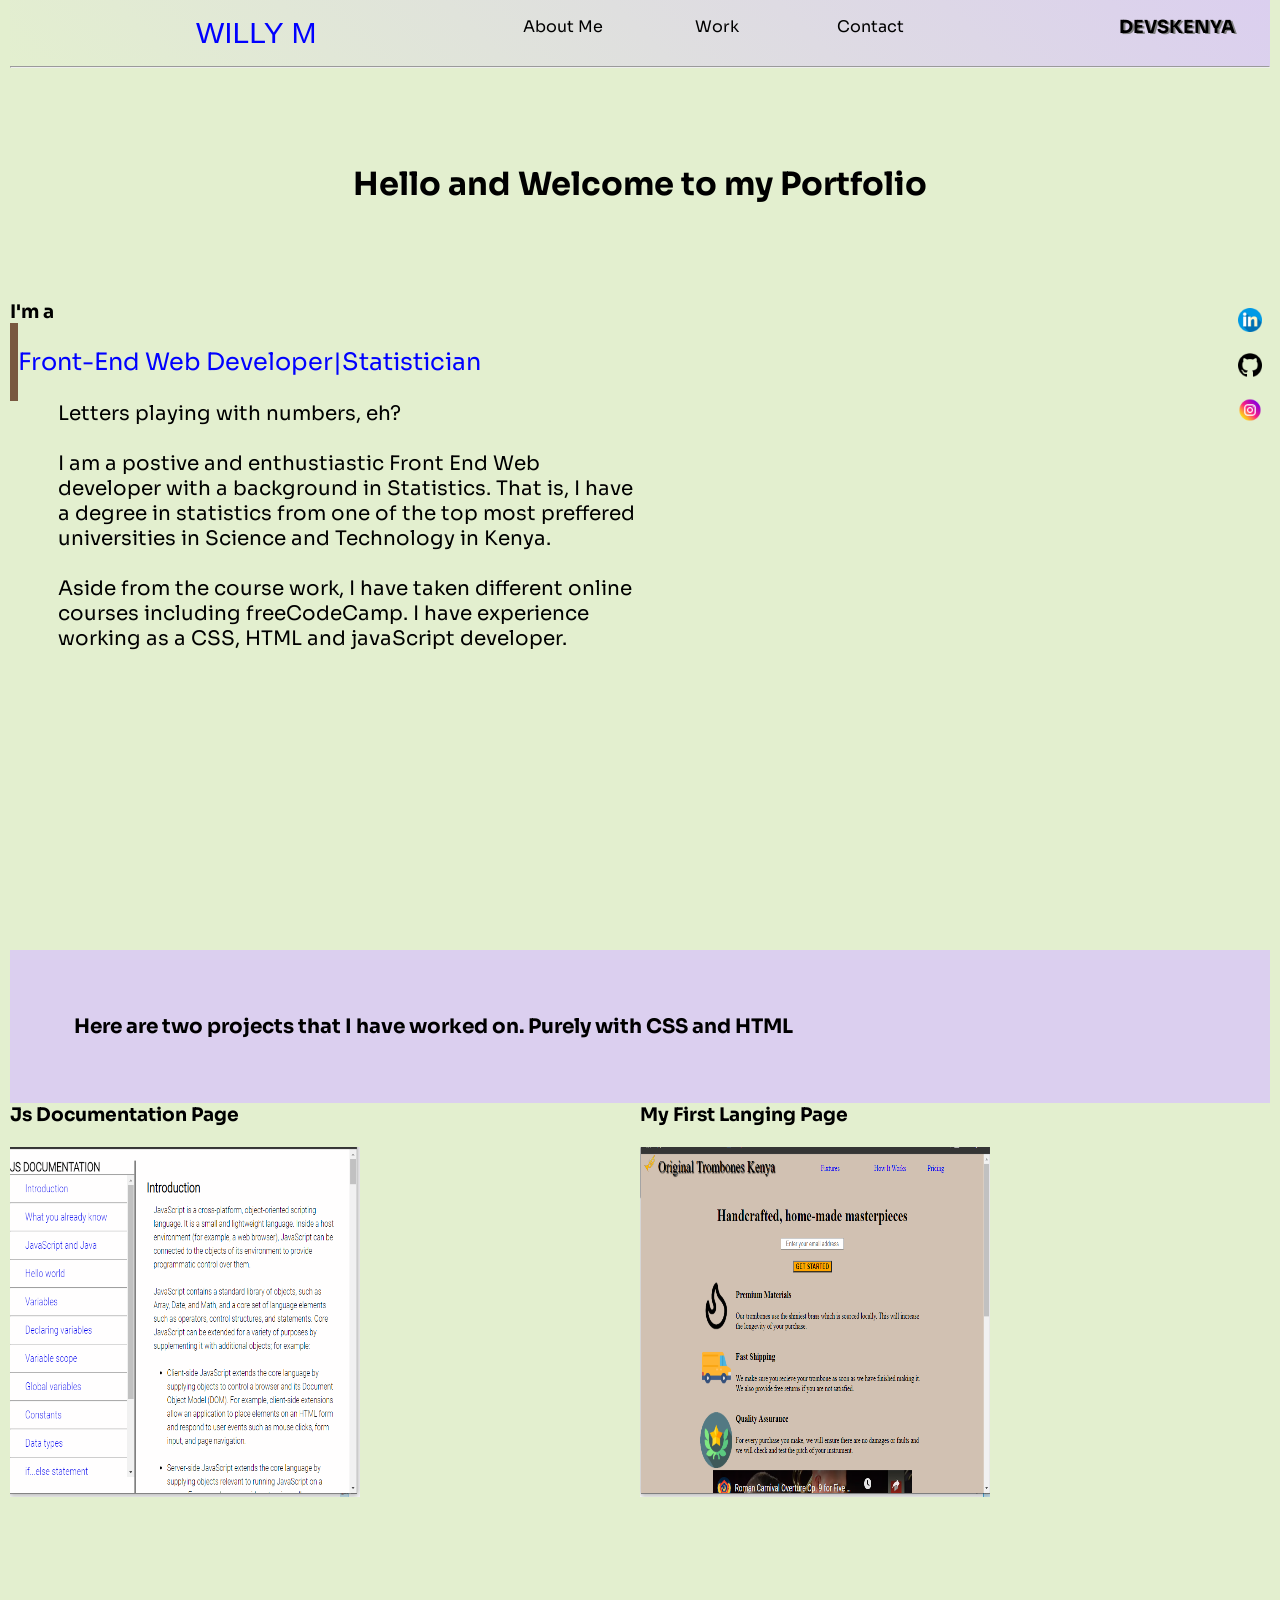
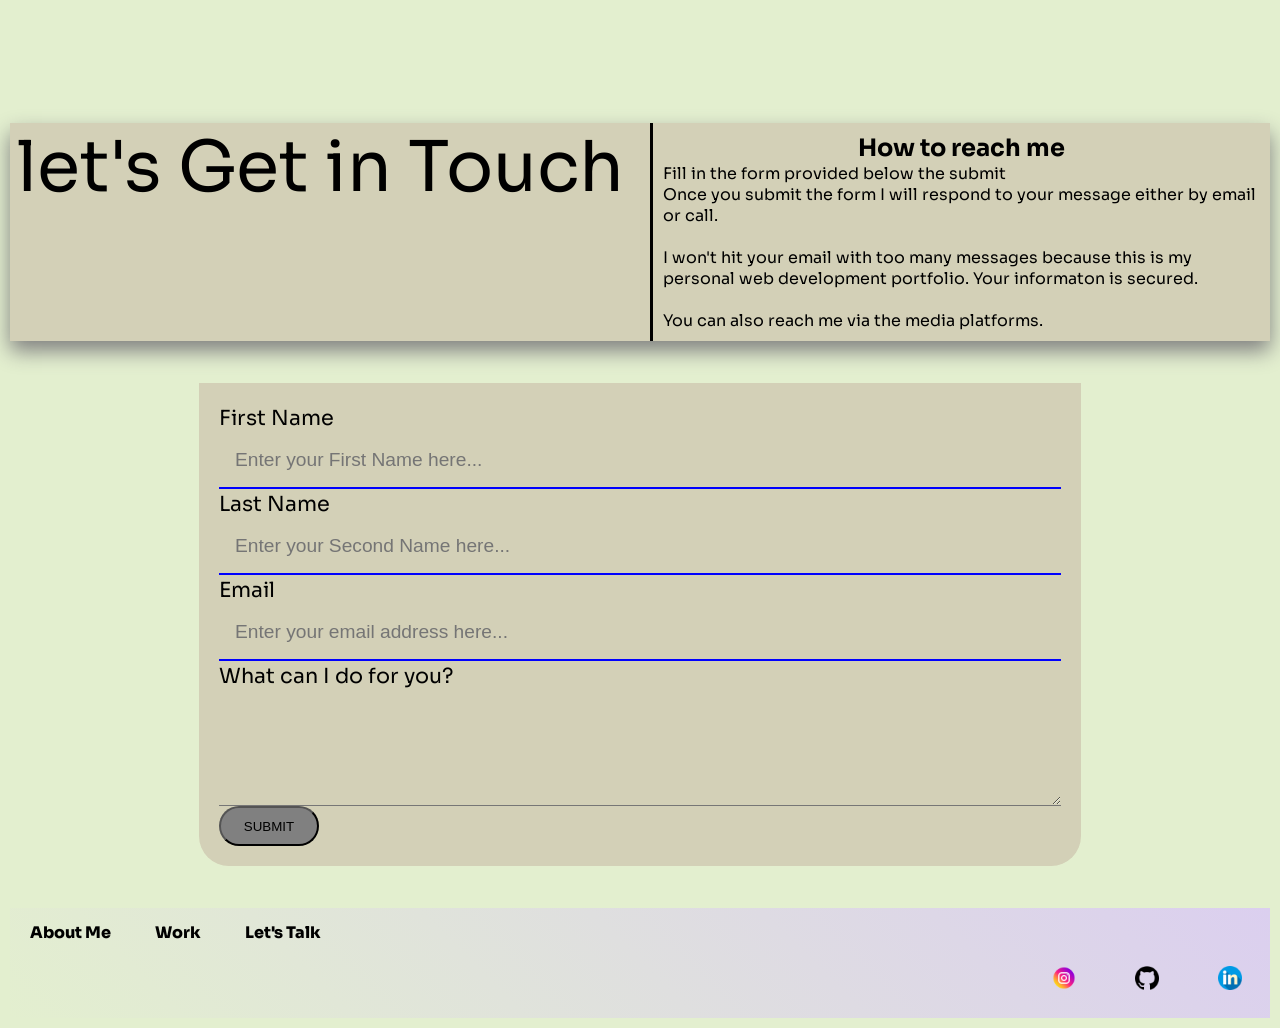
==== commit 3e0f11e8: "updates" ====
--- a/index.html
+++ b/index.html
@@ -18,7 +18,7 @@
            
             <a href="#welcome" id="header2" >About Me</a>
             <a href="#works" id="header3">Work</a>
-            <a href="#letUsTalk" id="header4">Let's Talk</a>
+            <a href="#letUsTalk" id="header4">Contact</a>
            
             <div id="header5">DEVSKENYA</div>
         </div>
@@ -79,8 +79,11 @@
         <br>
         <!--Form inputs-->
         <div class="contactUs">
-
+             <div class="cont">
+                <p id="contact">let's Get in Touch</p>
+             </div>
             <div id="what">
+                
                 <h2 style="text-align: center;">How to reach me</h2>
                 <p>Fill in the form provided below the submit</p>
                 <p>
--- a/stylind.css
+++ b/stylind.css
@@ -137,7 +137,14 @@
      box-shadow: 0px 10px 20px gray;
      gap: 20px;
      background-color: #d3d0b7;
-     white-space: pre-line;
+ }
+ .cont{
+     position: relative;
+ }
+ #contact{
+   
+     text-align: center;
+     font-size: 70px;
  }
 #what{
     padding: 10px;
@@ -291,8 +298,7 @@
         padding: 0;
      }
      #name{
-        font-size: 1.0rem;
-        white-space: nowrap;
+        font-size: 1.2rem;
     }
     
     }
@@ -308,7 +314,11 @@
       }
       
    #name{
-       font-size: 1.0rem;
+       font-size: 0.6rem;
        white-space: nowrap;
    }
+   #contact{
+   
+    text-align: center;
+    font-size: 2rem;
   }
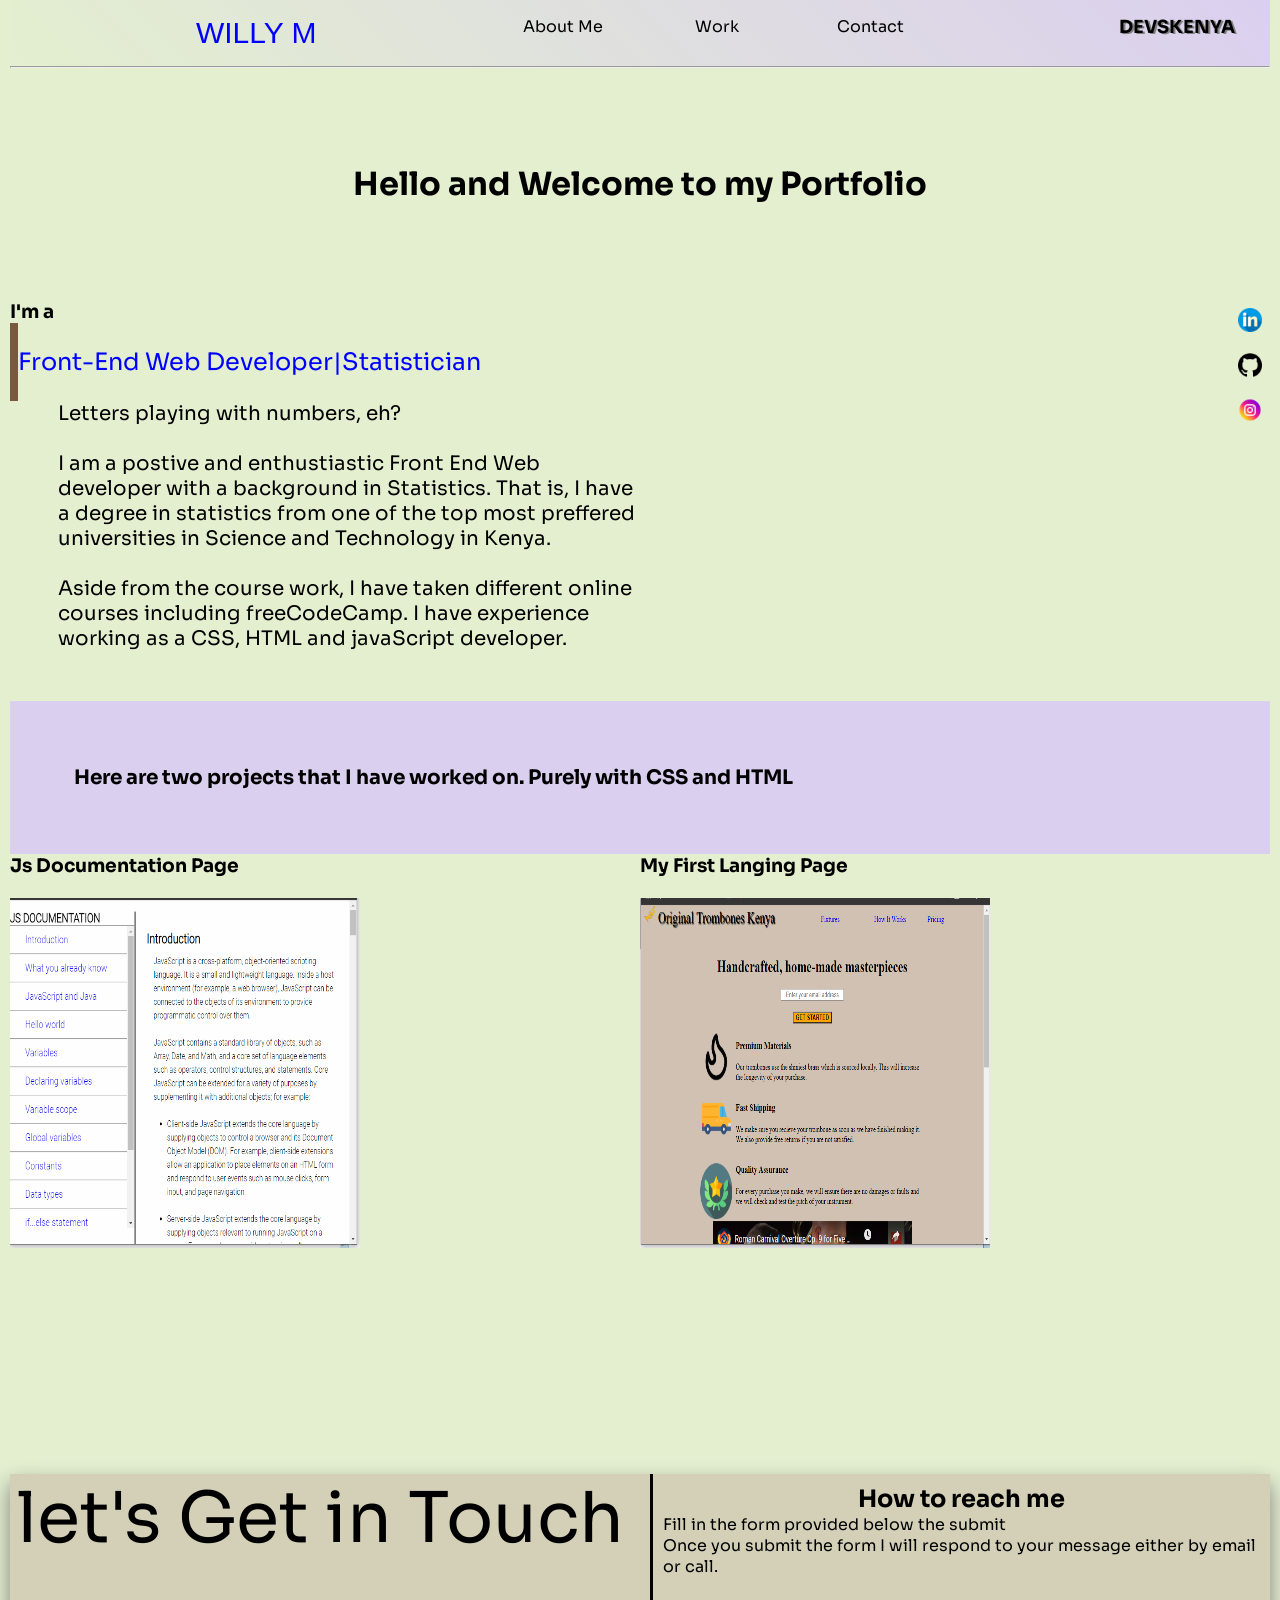
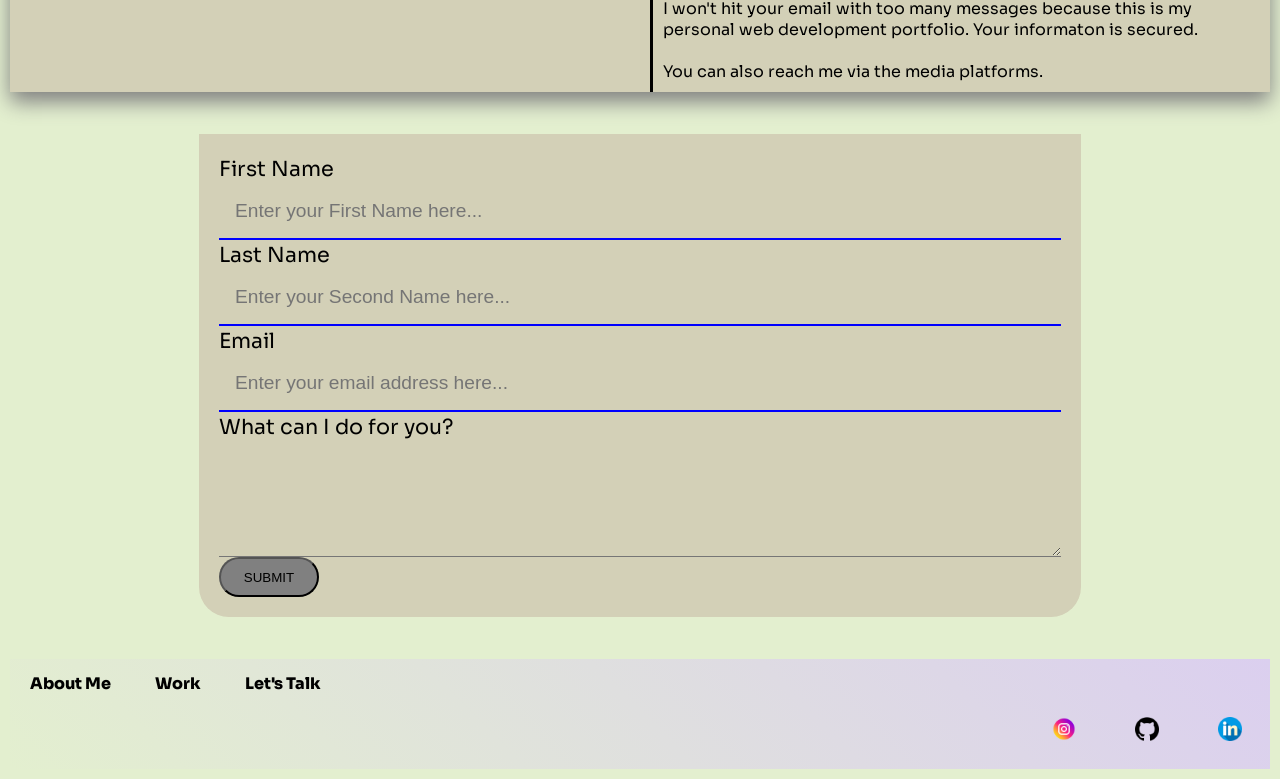
==== commit c9a094cf: "f" ====
--- a/index.html
+++ b/index.html
@@ -18,7 +18,7 @@
            
             <a href="#welcome" id="header2" >About Me</a>
             <a href="#works" id="header3">Work</a>
-            <a href="#letUsTalk" id="header4">Contact</a>
+            <a href="#contact" id="header4">Contact</a>
            
             <div id="header5">DEVSKENYA</div>
         </div>
--- a/stylind.css
+++ b/stylind.css
@@ -10,9 +10,7 @@
 #main-doc{
   background-color: #e3efcf;
 }
-#welcome-section{
-    height: 100vh;
-}
+
 #header{
     display: grid;
     grid-template-columns: repeat(8,1fr);
@@ -321,4 +319,5 @@
    
     text-align: center;
     font-size: 2rem;
-  }+  }
+}  
